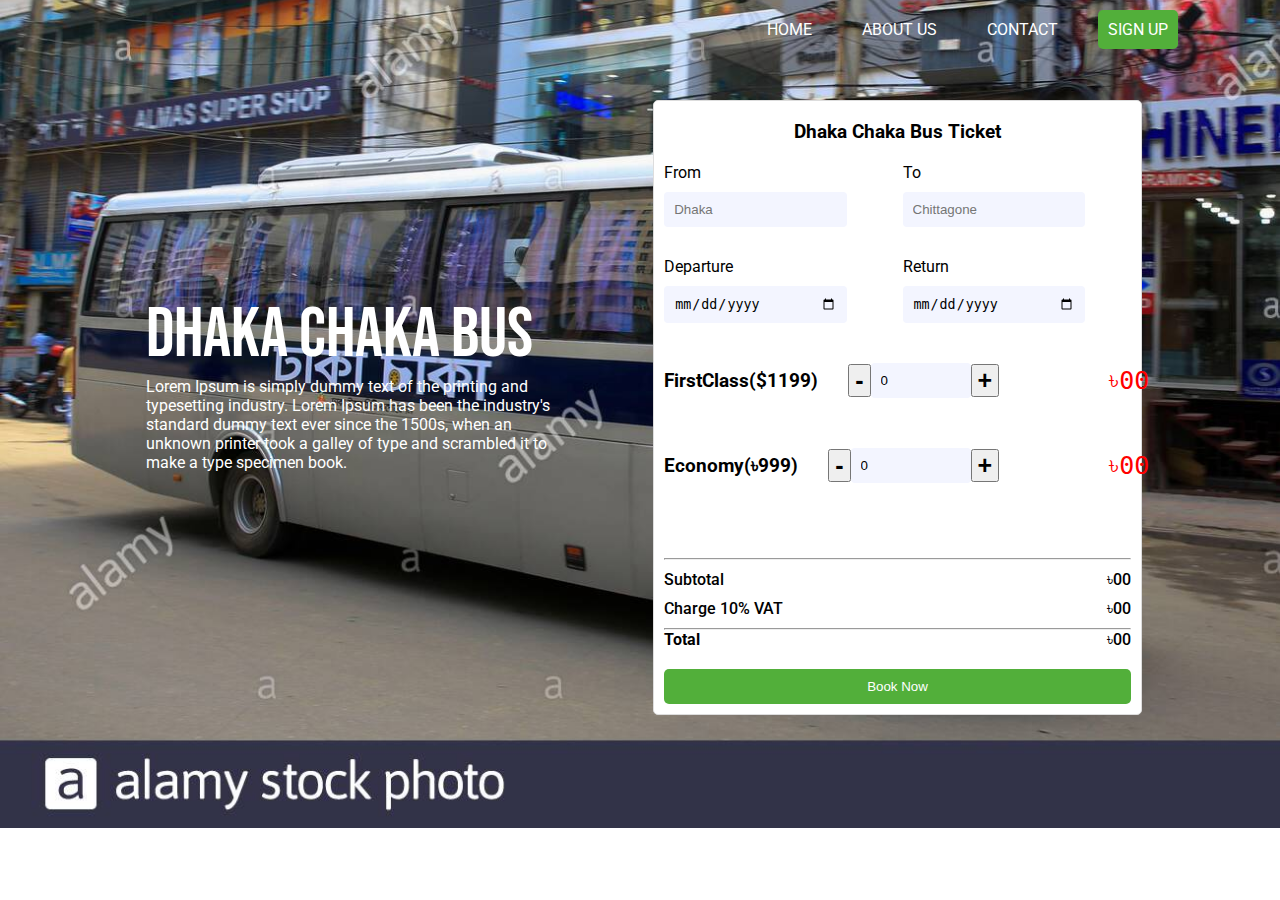
==== index.html @ 7cbfa061 "card value add" ====
<!DOCTYPE html>
<html lang="en">

<head>
    <meta charset="UTF-8">
    <meta name="viewport" content="width=device-width, initial-scale=1.0">
    <title>Bus Ticket</title>

 
    <!-- Fonts -->
    <link rel="preconnect" href="https://fonts.gstatic.com">
    <link href="https://fonts.googleapis.com/css2?family=Bebas+Neue&family=Roboto:wght@400;500;700&display=swap"
        rel="stylesheet">
    <!-- Stylesheet -->
    <link rel="stylesheet" href="style.css">
</head>

<body>
    <!--Header and Menu Section-->
    <header class="container">
        <nav>
            <ul>
                <li><a href="#">Home</a></li>
                <li><a href="#">About Us</a></li>
                <li><a href="#">Contact</a></li>
                <li><a class="active" href="#">Sign Up</a></li>
            </ul>
        </nav>
    </header>

    <!--Booking Section-->
    <main class="main-content container">

        <div class="booking-content">
            <h1>Dhaka Chaka Bus</h1>
            <p>Lorem Ipsum is simply dummy text of the printing and typesetting industry. Lorem Ipsum has been the industry's standard dummy text ever since the 1500s, when an unknown printer took a galley of type and scrambled it to make a type specimen book.</p>
        </div>


        <div class="booking-form">
            <h3 style="text-align: center;">Dhaka Chaka Bus Ticket</h3>

            <div class="inputs">
                <div class="input-group">
                    <label" for="">From</label>
                    <input class="inp-style" type="text" name="" placeholder="Dhaka">
                </div>
                <div class="input-group">
                    <label" for="">To</label>
                    <input class="inp-style" type="text" name="" placeholder="Chittagone">
                </div>
            </div>

            <div class="inputs">
                <div class="input-group">
                    <label" for="">Departure</label>
                    <input class="inp-style" type="date" name="">
                </div>
                <div class="input-group">
                    <label for="">Return</label>
                    <input class="inp-style" type="date" name="">
                </div>
            </div>


        <div class="inputs">
            <div class="input-group f-class">
          
                    <h3 style="padding-right: 30px;">FirstClass($1199)</h3>

                    <button id="class-minusBtn" style="padding-left: 5px; padding-right: 5px; cursor: pointer; font-weight: 700; font-size: 25px;"  class="economy-plusBtn">-</button> 

                    <input id="firstClassInputID" class="inp-style inp-width" style="width: 20%;" type="number" name="" value="0">


                    <button  id="class-plusBtn" style="padding-left: 5px; padding-right: 5px; cursor: pointer; font-weight: 700; font-size: 25px;" class="economy-plusBtn"  >+</button>

                    <samp id="ticket-price"  style="color: red; padding-left: 110px;font-size: 25px;" >৳00</samp>

            </div>

               <br>

            <div class="input-group f-class " style="padding-bottom: 55px;">
                
                    <h3 style="padding-right: 30px;">  Economy(৳999)</h3>

                    <button  style="padding-left: 5px; padding-right: 5px; cursor: pointer; font-weight: 700; font-size: 25px;" id="economy-minusBtn">-</button> 

                    <input id="economyInputID"  class="inp-style inp-width" type="number" name="" value="0">
                
                    <button  style="padding-left: 5px; padding-right: 5px; cursor: pointer; font-weight: 700; font-size: 25px;" id="economy-plusBtn">+</button>

                    <samp id="economy-ticket-priceID" style="color: red; padding-left: 110px;font-size: 25px;" >৳00</samp>

                
            </div>

        </div>

<hr >

            <div class="calculations">
                <div class="amount">
                    <div class="left">
                        <p>Subtotal</p>
                    </div>
                    <div class="right">
                        <p id="subTotalPrice" > ৳00</p>
                    </div>
                </div>

                <div class="amount">
                    <div class="left">
                        <p>Charge 10% VAT</p>
                    </div>
                    <div class="right">
                        <p id="tax-amountID" >৳00</p>
                    </div>
                </div>
                <hr>
                <div class="amount">
                    <div class="left">
                        <h4>Total</h4>
                    </div>
                    <div class="right">
                        <p id="total-amountID" >৳00</p>
                    </div>
                </div>
            </div>
            <button  class="btn-style " data-toggle="modal" data-target="#ticket_book" > Book Now</button>
            <!-- <button type="button" class="btn btn-primary" data-bs-toggle="modal" data-bs-target="#exampleModal">
                BooK
              </button> -->

                 
        </div>
    </main>

    <!--Thank You-->
   

    

    <script src="js/app.js"></script>


</body>

</html>
---- style.css ----
*{
    padding: 0;
    margin: 0;
    box-sizing: border-box;
    text-decoration: none;
    list-style-type: none;
}
body{
    font-family: 'Roboto', sans-serif;
    background:url("images/p1.jpg");
    background-repeat: no-repeat;
    background-position: center center;
    background-attachment: scroll;
    background-size: cover;
}
nav{
    height: 50px;
    width: 100%;
    padding: 20px 0;
}
.container{
    width: 1200px;
    max-width: 85%;
    margin: 0 auto;
}
nav ul{
    display: flex;
    justify-content: flex-end;
    margin: 0px 6px;
}
nav ul li a{
    color: #fff;
    padding: 10px;
    text-transform: uppercase;
    margin-left: 30px;
}
nav ul li a:hover, a.active{
    background-color: #52AF3A;
    border-radius: 5px;
}
.main-content{
    display: grid;
    grid-template-columns: 2fr 3fr;
    gap: 70px;
    align-items: center;
}
.booking-content{
    color: #fff;
    width: 100%;
    float: left;
    margin-left: 50px;
}
.booking-content h1{
    font-size: 70px;
    text-transform: uppercase;
    font-family: 'Bebas Neue', cursive;
    font-weight: 500;
}
.booking-form{
    background-color: #fff;
    border: 1px solid #ddd;
    padding: 10px;
    border-radius: 5px;
    float: right;
    width: 80%;
    margin: 50px 0px 0px 80px;
}
.booking-form h3{
    margin: 10px 0px;
    text-align: center;
  
}
.booking-form  .input-group{
    margin: 10px 0;
}
.booking-form  .calculations{
    margin: 10px 0;
}
.booking-form  .calculations p{
    font-weight: 500;
    margin-bottom: 10px;
}
.booking-form input{
    width: 80%;
    display: block;
    padding: 10px;
    border-radius: 5px;
    border: none;
    background: #F3F5FF;
    border-radius: 4px;
    margin: 10px 0;
}
.booking-form .inputs{
    display: grid;
    grid-template-columns: 1fr 1fr;
    gap: 10px;
}
.f-class{
    display: flex;
    justify-content: space-between;
    align-items: center;
}
.inp-width{
    min-width: 100px;
}
.plus-minus-btn{
    color: #3352F2;
    font-size: 30px;
    padding: 2px;
    margin: 10px 10px 0px 0px;
    word-spacing: 20px;
    cursor: pointer;
}
.ticket-price p{
font-size: 30px;
font-weight: 700;
padding-left: 300px;
}
.btn-style{
    display: block;
    width: 100%;
    padding: 10px;
    border-radius: 5px;
    border: none;
    color: #fff;
    font-weight: 500;
    background-color:  #52AF3A;
}
.amount{
    display: flex;
    justify-content: space-between;
}
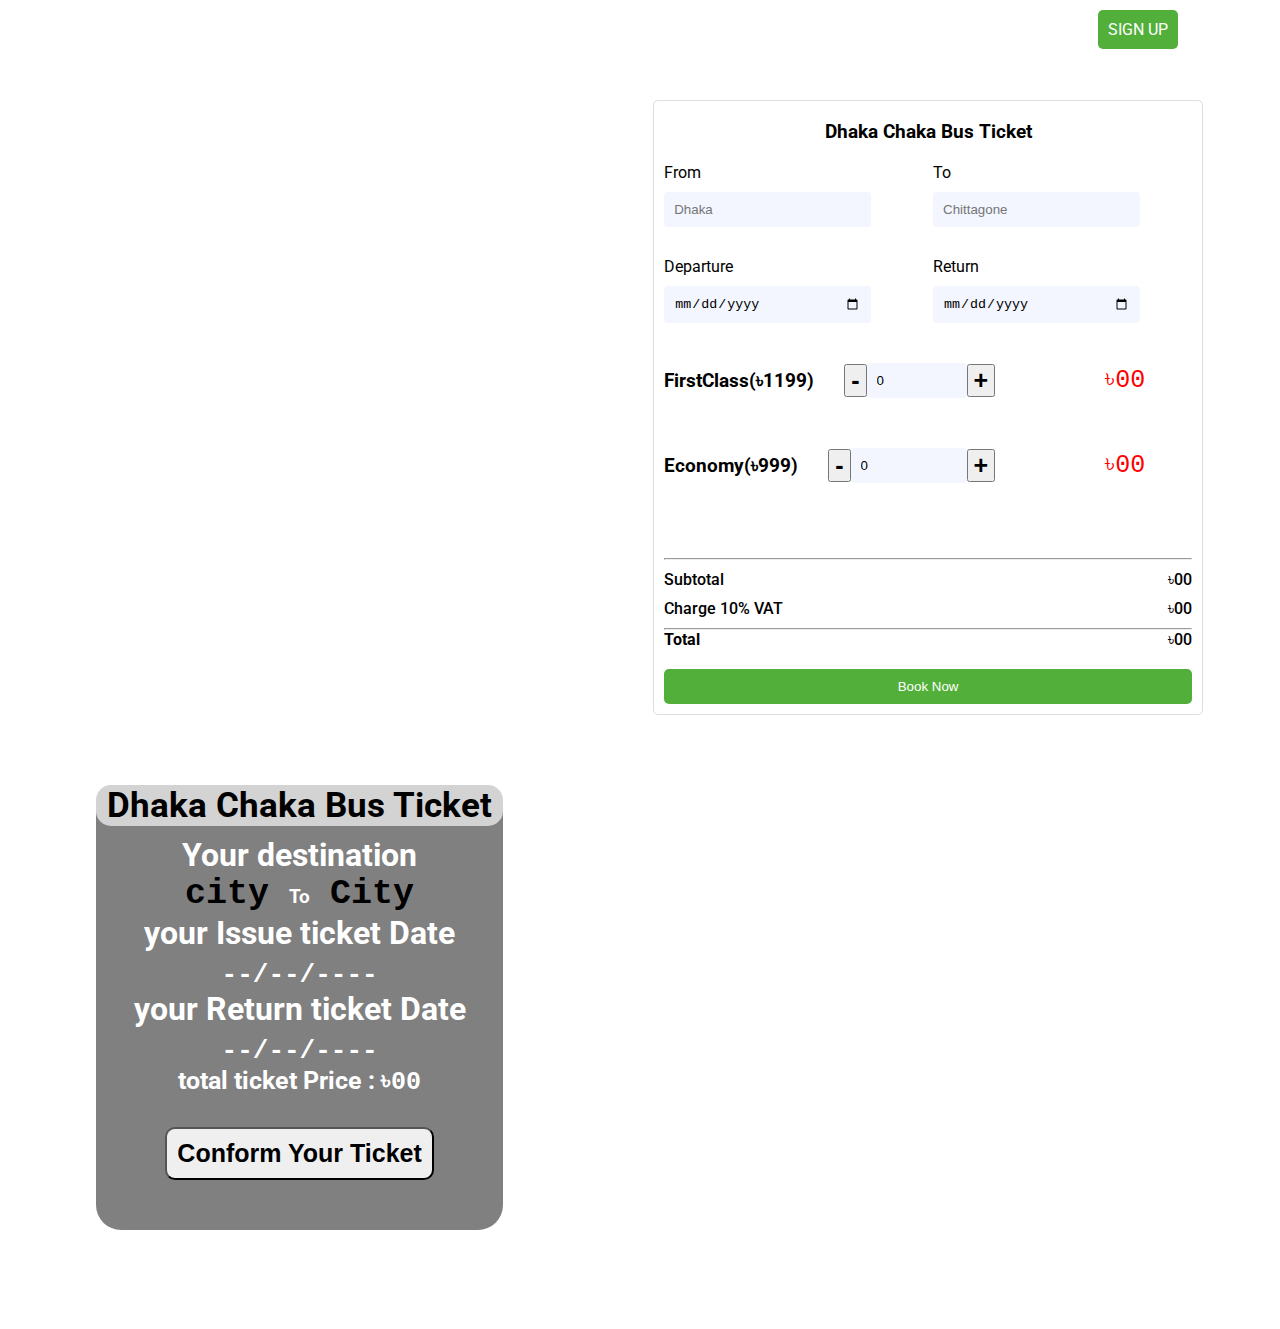
==== commit 79ddc2ea: "add Book Now" ====
--- a/index.html
+++ b/index.html
@@ -43,18 +43,18 @@
             <div class="inputs">
                 <div class="input-group">
                     <label" for="">From</label>
-                    <input class="inp-style" type="text" name="" placeholder="Dhaka">
+                    <input  id="formCityId" class="inp-style" type="text" name="" placeholder="Dhaka">
                 </div>
                 <div class="input-group">
                     <label" for="">To</label>
-                    <input class="inp-style" type="text" name="" placeholder="Chittagone">
+                    <input id="toCityId" class="inp-style" type="text" name="" placeholder="Chittagone">
                 </div>
             </div>
 
             <div class="inputs">
                 <div class="input-group">
                     <label" for="">Departure</label>
-                    <input class="inp-style" type="date" name="">
+                    <input id="issueDateID" class="inp-style" type="date" name="">
                 </div>
                 <div class="input-group">
                     <label for="">Return</label>
@@ -66,7 +66,7 @@
         <div class="inputs">
             <div class="input-group f-class">
           
-                    <h3 style="padding-right: 30px;">FirstClass($1199)</h3>
+                    <h3 style="padding-right: 30px;">FirstClass(৳1199)</h3>
 
                     <button id="class-minusBtn" style="padding-left: 5px; padding-right: 5px; cursor: pointer; font-weight: 700; font-size: 25px;"  class="economy-plusBtn">-</button> 
 
@@ -128,13 +128,36 @@
                     </div>
                 </div>
             </div>
-            <button  class="btn-style " data-toggle="modal" data-target="#ticket_book" > Book Now</button>
+            <button  onclick=" confiramBookBtn()"  class="btn-style " data-toggle="modal" data-target="#ticket_book" > Book Now</button>
             <!-- <button type="button" class="btn btn-primary" data-bs-toggle="modal" data-bs-target="#exampleModal">
                 BooK
               </button> -->
 
-                 
+        
         </div>
+
+
+
+<div class="show-ticket" style="color: white; padding-bottom: 50px; background-color: gray;   text-align: center; border-radius: 25px; margin-bottom: 100px;"  >
+    <h1 style="font-size: 35px; background-color: lightgrey; color: black; border-radius: 15px;">Dhaka Chaka Bus Ticket</h1>
+ 
+    <h1  style="padding-top: 10px;">Your destination </h1>
+
+   <h3><samp style="font-size: 35px;text-align: center; padding-right: 15px; color: #000; font-weight: 700; " id="showFormCityID" >city</samp> To <samp  style="font-size: 35px; font-weight: 700; padding-left: 15px; color:  #000;" id="showToCity" >City</samp></h3>
+   <h1> your Issue ticket Date <br> <samp id="showIssueDateID">--/--/----</samp> </h1>
+   <h1> your Return ticket Date <br> <samp id="showIssueDateID">--/--/----</samp> </h1>
+
+<div>
+    <h1 style="font-size: 25px; font-weight: 700;">total ticket Price : <samp id="showTotalPrice">৳00</samp> </h1>
+</div>
+<button style="font-size: 25px; font-weight: 700; margin-top: 30px; border-radius: 10px;padding: 10px; cursor: pointer; "> Conform Your Ticket</button>
+
+
+
+
+
+</div>
+
     </main>
 
     <!--Thank You-->
--- a/style.css
+++ b/style.css
@@ -7,7 +7,7 @@
 }
 body{
     font-family: 'Roboto', sans-serif;
-    background:url("images/p1.jpg");
+    background:url("images/bus.png");
     background-repeat: no-repeat;
     background-position: center center;
     background-attachment: scroll;
@@ -62,7 +62,7 @@
     padding: 10px;
     border-radius: 5px;
     float: right;
-    width: 80%;
+    width: 90%;
     margin: 50px 0px 0px 80px;
 }
 .booking-form h3{
@@ -130,3 +130,5 @@
     display: flex;
     justify-content: space-between;
 }
+
+
